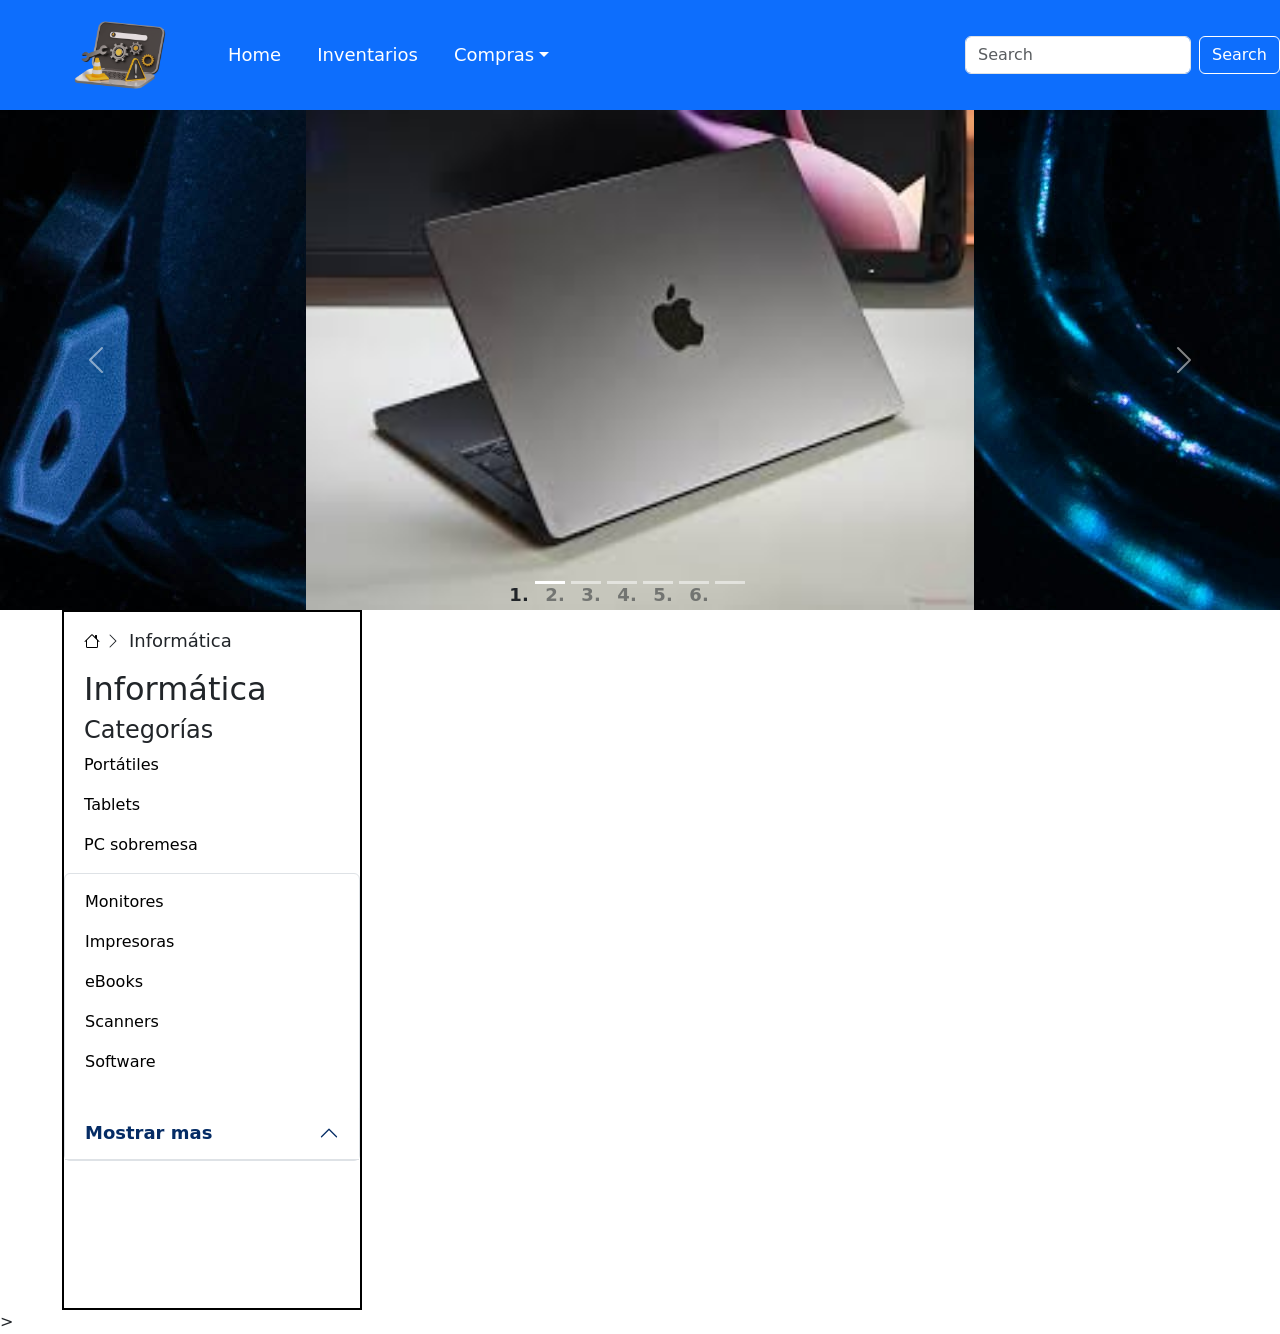
==== bootstrap/index.html @ 83a0c072 "Corrigiendo repositorio" ====
<!doctype html>
<html lang="es" data-bs-theme="light">
    <head>
        <title>Pagina principal</title>
        <!-- Required meta tags -->
        <meta charset="utf-8" />
        <meta name="viewport" content="width=device-width, initial-scale=1" />

        <!-- Bootstrap CSS v5.3.8 -->
        <link
            href="https://cdn.jsdelivr.net/npm/bootstrap@5.3.8/dist/css/bootstrap.min.css"
            rel="stylesheet"
            integrity="sha384-sRIl4kxILFvY47J16cr9ZwB07vP4J8+LH7qKQnuqkuIAvNWLzeN8tE5YBujZqJLB"
            crossorigin="anonymous"
        />

        <link rel="stylesheet" href="style.css">

        
    </head>

    <body>
        <header>
            <nav class="navbar navbar-expand-sm navbar-light bg-primary">
                <div class="container-nav" >
                    <a class="navbar-brand" href="#">
                        <img src="../bootstrap/img/soporte-informatico.png" alt="" style="width: 120px; margin-left: -70px;">
                    </a>
                    <button
                        class="navbar-toggler d-lg-none"
                        type="button"
                        data-bs-toggle="collapse"
                        data-bs-target="#collapsibleNavId"
                        aria-controls="collapsibleNavId"
                        aria-expanded="false"
                        aria-label="Toggle navigation"
                        >
                        <span class="navbar-toggler-icon"></span>
                    </button>
                    <div class="collapse navbar-collapse" id="collapsibleNavId">
                        <ul class="navbar-nav me-auto mt-2 mt-lg-0">
                            <li class="nav-item">
                                <a class="nav-link active" href="#" aria-current="page"
                                    >Home
                                    <span class="visually-hidden">(current)</span></a
                                >
                            </li>
                            <li class="nav-item">
                                <a class="nav-link" href="#">Inventarios</a>
                            </li>
                            <li class="nav-item dropdown">
                                <a
                                    class="nav-link dropdown-toggle"
                                    href="#"
                                    id="dropdownId"
                                    data-bs-toggle="dropdown"
                                    aria-haspopup="true"
                                    aria-expanded="false"
                                    >Compras</a
                                >
                                <div
                                    class="dropdown-menu"
                                    aria-labelledby="dropdownId"
                                    >
                                    
                                    <a class="dropdown-item" href="#" data-bs-toggle="modal" data-bs-target="#modalId">
                                        <svg xmlns="http://www.w3.org/2000/svg" width="16" height="16" fill="currentColor" class="bi bi-person-check" viewBox="0 0 16 16">
                                            <path d="M12.5 16a3.5 3.5 0 1 0 0-7 3.5 3.5 0 0 0 0 7m1.679-4.493-1.335 2.226a.75.75 0 0 1-1.174.144l-.774-.773a.5.5 0 0 1 .708-.708l.547.548 1.17-1.951a.5.5 0 1 1 .858.514M11 5a3 3 0 1 1-6 0 3 3 0 0 1 6 0M8 7a2 2 0 1 0 0-4 2 2 0 0 0 0 4"/>
                                            <path d="M8.256 14a4.5 4.5 0 0 1-.229-1.004H3c.001-.246.154-.986.832-1.664C4.484 10.68 5.711 10 8 10q.39 0 .74.025c.226-.341.496-.65.804-.918Q8.844 9.002 8 9c-5 0-6 3-6 4s1 1 1 1z"/>
                                        </svg>
                                    Login
                                    </a>

                                    
                                    <a class="dropdown-item" href="#" style="margin-right: 10px;">
                                        <svg xmlns="http://www.w3.org/2000/svg" width="16" height="16" fill="currentColor" class="bi bi-person-check" viewBox="0 0 16 16">
                                        <path d="M12.5 16a3.5 3.5 0 1 0 0-7 3.5 3.5 0 0 0 0 7m1.679-4.493-1.335 2.226a.75.75 0 0 1-1.174.144l-.774-.773a.5.5 0 0 1 .708-.708l.547.548 1.17-1.951a.5.5 0 1 1 .858.514M11 5a3 3 0 1 1-6 0 3 3 0 0 1 6 0M8 7a2 2 0 1 0 0-4 2 2 0 0 0 0 4"/>
                                        <path d="M8.256 14a4.5 4.5 0 0 1-.229-1.004H3c.001-.246.154-.986.832-1.664C4.484 10.68 5.711 10 8 10q.39 0 .74.025c.226-.341.496-.65.804-.918Q8.844 9.002 8 9c-5 0-6 3-6 4s1 1 1 1z"/>
                                        </svg> Hazte cliente</a
                                    >
                                </div>
                            </li>
                        </ul>
                        <form class="d-flex my-2 my-lg-0">
                            <input
                                class="form-control me-sm-2"
                                type="text"
                                placeholder="Search"
                            />
                            <button
                                class="btn btn-outline-success my-2 my-sm-0"
                                type="submit"
                                >
                                Search
                            </button>
                        </form>
                    </div>
                </div>
            </nav>
        </header>
        <main>



            <!-- ========== INICIO CARRUSEL ========== -->
            
    <div id="carouselId" class="carousel slide" data-bs-ride="carousel">
        <ol class="carousel-indicators">
                    <li
                        
                        data-bs-target="#carouselId"
                        data-bs-slide-to="0"
                        class="active"
                        aria-current="true"
                        aria-label="First slide"
                    >
                    </li>
                    <li
                        data-bs-target="#carouselId"
                        data-bs-slide-to="1"
                        aria-label="Second slide"
                    ></li>
                    <li
                        data-bs-target="#carouselId"
                        data-bs-slide-to="2"
                        aria-label="Third slide"
                    ></li>
                    <li
                        data-bs-target="#carouselId"
                        data-bs-slide-to="3"
                        aria-label="fourth slide"
                    ></li>
                    <li
                        data-bs-target="#carouselId"
                        data-bs-slide-to="4"
                        aria-label="fifth slide"
                    ></li>
                    <li
                        data-bs-target="#carouselId"
                        data-bs-slide-to="5"
                        aria-label="sixth slide"
                    ></li>
                    
        </ol>
        <div class="carousel-inner" role="listbox">
                    <div class="carousel-item active" ">
                        <img
                            src="../bootstrap/img/producto1.jpg"
                            class=" d-block"
                            alt="First slide"
                        />
                    </div>
                    <div class="carousel-item" ">
                        <img
                            src="../bootstrap/img/producto2.jpg"
                            class=" d-block"
                            alt="Second slide"
                        />
                    </div>
                    <div class="carousel-item" ">
                        <img
                            src="../bootstrap/img/producto3.jpg"
                            class=" d-block"
                            alt="Third slide"
                            
                        />
                    </div>
                    <div class="carousel-item">
                        <img
                            src="../bootstrap/img/producto4.jpg"
                            class=" d-block"
                            alt="Third slide"
                            
                        />
                    </div>
                    <div class="carousel-item">
                        <img
                            src="../bootstrap/img/producto5.jpg"
                            class=" d-block"
                            alt="Third slide"
                            
                        />
                    </div>
                    <div class="carousel-item">
                        <img
                            src="../bootstrap/img/producto6.jpg"
                            class=" d-block"
                            alt="Third slide"
                            
                        />
                    </div>
        </div>
        <button
                    class="carousel-control-prev"
                    type="button"
                    data-bs-target="#carouselId"
                    data-bs-slide="prev"
                >
                    <span class="carousel-control-prev-icon" aria-hidden="true"></span>
                    <span class="visually-hidden">Previous</span>
        </button>
        <button
                    class="carousel-control-next"
                    type="button"
                    data-bs-target="#carouselId"
                    data-bs-slide="next"
                >
                    <span class="carousel-control-next-icon" aria-hidden="true"></span>
                    <span class="visually-hidden">Next</span>
        </button>
    </div>
            <!-- ========== FINAL CARRUSEL ========== -->
            

    <div class="container">

        <!-- ========== INICIO Lateral ========== -->
        
        <section class="lateral">
            
            <div class="home">
                <a href="#">
                    <svg xmlns="http://www.w3.org/2000/svg" width="16" height="16" fill="currentColor" class="bi bi-house" viewBox="0 0 16 16">
                    <path d="M8.707 1.5a1 1 0 0 0-1.414 0L.646 8.146a.5.5 0 0 0 .708.708L2 8.207V13.5A1.5 1.5 0 0 0 3.5 15h9a1.5 1.5 0 0 0 1.5-1.5V8.207l.646.647a.5.5 0 0 0 .708-.708L13 5.793V2.5a.5.5 0 0 0-.5-.5h-1a.5.5 0 0 0-.5.5v1.293zM13 7.207V13.5a.5.5 0 0 1-.5.5h-9a.5.5 0 0 1-.5-.5V7.207l5-5z"/>
                    </svg>
                </a>
                <svg xmlns="http://www.w3.org/2000/svg" width="16" height="16" fill="currentColor" class="bi bi-chevron-right" viewBox="0 0 16 16">
                <path fill-rule="evenodd" d="M4.646 1.646a.5.5 0 0 1 .708 0l6 6a.5.5 0 0 1 0 .708l-6 6a.5.5 0 0 1-.708-.708L10.293 8 4.646 2.354a.5.5 0 0 1 0-.708"/>
                </svg>
                <p>Informática</p>
                    
            </div>

            <div class="catego">
                <h2>Informática</h2>
                <h4>Categorías</h4>
                <a href="#">
                    <p>Portátiles</p>
                </a>
                <a href="#">
                    <p>Tablets</p>
                </a>
                <a href="#">
                    <p>PC sobremesa</p>
                </a>
            </div>

            <div class="accordion" id="accordionExample">
                <div class="accordion-item">
                    <div
                        id="collapseOne"
                        class="accordion-collapse collapse show"
                        aria-labelledby="headingOne"
                        data-bs-parent="#accordionExample"
                        >
                        <div class="accordion-body">
                            <a href="#">
                                <p>Monitores</p>
                            </a>
                            <a href="#">
                                <p>Impresoras</p>
                            </a>
                            <a href="#">
                                <p>eBooks</p>
                            </a>
                            <a href="#">
                                <p>Scanners</p>
                            </a>
                            <a href="#">
                                <p>Software</p>
                            </a>
                        </div>
                    </div>
                    <h2 class="accordion-header" id="headingOne">
                        <button
                            class="accordion-button"
                            type="button"
                            data-bs-toggle="collapse"
                            data-bs-target="#collapseOne"
                            aria-expanded="true"
                            aria-controls="collapseOne"
                        >
                            Mostrar mas
                        </button>
                    </h2>
                
                </div>
                
            </div>
            
            
            
    
        </section>
    
    
        <!-- ========== FINAL Lateral ========== -->

    
    
    <section class="central">

    </section>


    
    
    
    
    
    
    </div>       

            


            
            















        <!-- ========== Start Modal de login ========== -->

>

<!-- Modal Body -->
<!-- if you want to close by clicking outside the modal, delete the last endpoint:data-bs-backdrop and data-bs-keyboard -->
<div
    class="modal fade"
    id="modalId"
    tabindex="-1"
    data-bs-backdrop="static"
    data-bs-keyboard="false"
    
    role="dialog"
    aria-labelledby="modalTitleId"
    aria-hidden="true"
    >
    <div
        class="modal-dialog modal-dialog-scrollable modal-dialog-centered modal-sm"
        role="document"
    >
        <div class="modal-content">
            <div class="modal-header">
                <h5 class="modal-title" id="modalTitleId">
                    Modal title
                </h5>
                <button
                    type="button"
                    class="btn-close"
                    data-bs-dismiss="modal"
                    aria-label="Close"
                ></button>
            </div>
            <div class="modal-body">

                <form action="">

                    <div class="mb-3">
                        <label for="" class="form-label">Usuario</label>
                        <input
                            type="text"
                            class="form-control"
                            name=""
                            id=""
                            aria-describedby="helpId"
                            placeholder=""
                        />
                        
                    </div>
                    
                </form>

                <div class="mb-3">
                    <label for="" class="form-label">Clave</label>
                    <input
                        type="password"
                        class="form-control"
                        name=""
                        id=""
                        aria-describedby="helpId"
                        placeholder=""
                    />
                    
                </div>
                

                                                </div>


                                                <div class="modal-footer">
                                                    <button
                                                        type="button"
                                                        class="btn btn-secondary"
                                                        data-bs-dismiss="modal"
                                                    >
                                                        Cerrar
                                                    </button>
                                                    <button type="button" class="btn btn-primary">Entrar</button>
                                                    <button type="button" class="btn btn-primary">Registrar</button>
                                                </div>
                                            </div>
                                        </div>
                                    </div>
                                    
                                    <!-- Optional: Place to the bottom of scripts -->
                                    <script>
                                        const myModal = new bootstrap.Modal(
                                            document.getElementById("modalId"),
                                            options,
                                        );
                                    </script>
                                    
                                    
                                    <!-- ========== End Modal de login ========== -->
        </main>
        <footer>
            <!-- place footer here -->
        </footer>
        <!-- Bootstrap JavaScript Bundle (includes Popper) -->
        <script
            src="https://cdn.jsdelivr.net/npm/bootstrap@5.3.8/dist/js/bootstrap.bundle.min.js"
            integrity="sha384-FKyoEForCGlyvwx9Hj09JcYn3nv7wiPVlz7YYwJrWVcXK/BmnVDxM+D2scQbITxI"
            crossorigin="anonymous"
        ></script>
    </body>
</html>
---- bootstrap/style.css ----
/*****INICIO HEADER *****/ 

.navbar    {

    .container-nav{
        display: flex;
        width: 100%;
        margin-left: 130px;

        .navbar-brand{
            margin-right: 40px;
        }

        .navbar-collapse{     
            ul{
                gap: 20px;
                li{
                    .nav-link{
                        color: white;
                        font-size: 18px;
                        
                    }
                }

                .dropdown-menu{

                    .dropdown-item{

                        line-height: 10px;

                        svg{
                            margin-right: 10px;
                        }
                    }
                }

            }

            form{
                button{
                    color: white;
                    border: 1px solid white;
                }
            }
        }

    }
}


/***** FIN HEADER *****/



/*****INICIO CARRUSEL *****/ 

main  {
    .carousel{
        ol{
            li{
                font-size: 18px;
                font-weight: 600;
            }
        }
        



        .carousel-inner{
            width: 100%;
            background-image: url(../bootstrap/img/background-carrusel.jpg);
            background-repeat: no-repeat;
            
            .carousel-item{
                width: 100%;
                height: 500px;
                
                img{
                    width: 100%;
                    height: 100%;
                    object-fit: contain;
                    aspect-ratio: 16 / 9;
                    
                }
            }
        }

    }

    
}

/***** End CARRUSEL *****/


/***** INICIO LATERAL *****/  

.container{
    margin-left: 30px;
    
    .lateral{
        width: 300px;
        height: 700px;
        border: 2px solid black;
        margin-left: 20px;
        a{
            color: black;
        }
        .home{
            display: flex;
            align-items: center;
            margin-left: 20px;
            


            .bi-house{
                margin-right: 5px;
                
            }
            p{
                margin-top: 15px;
                margin-left: 8px;
                font-size: 18px;
            }
            
        }

        .catego{
            margin-left: 20px;

            a{
                text-decoration: none;
                color: black;
            }
        }

        .accordion{
            .accordion-item{
                .accordion-collapse{
                    .accordion-body{
                        a{
                            text-decoration: none;
                            color: black;
                        }
                    }
                }
                h2{
                    button{
                        background: white;
                        /* border: 2px solid black; */
                        font-size: 18px;
                        font-weight: 800;
                    }
                }
            }
        }
    }

}


/***** End LATERAL *****/
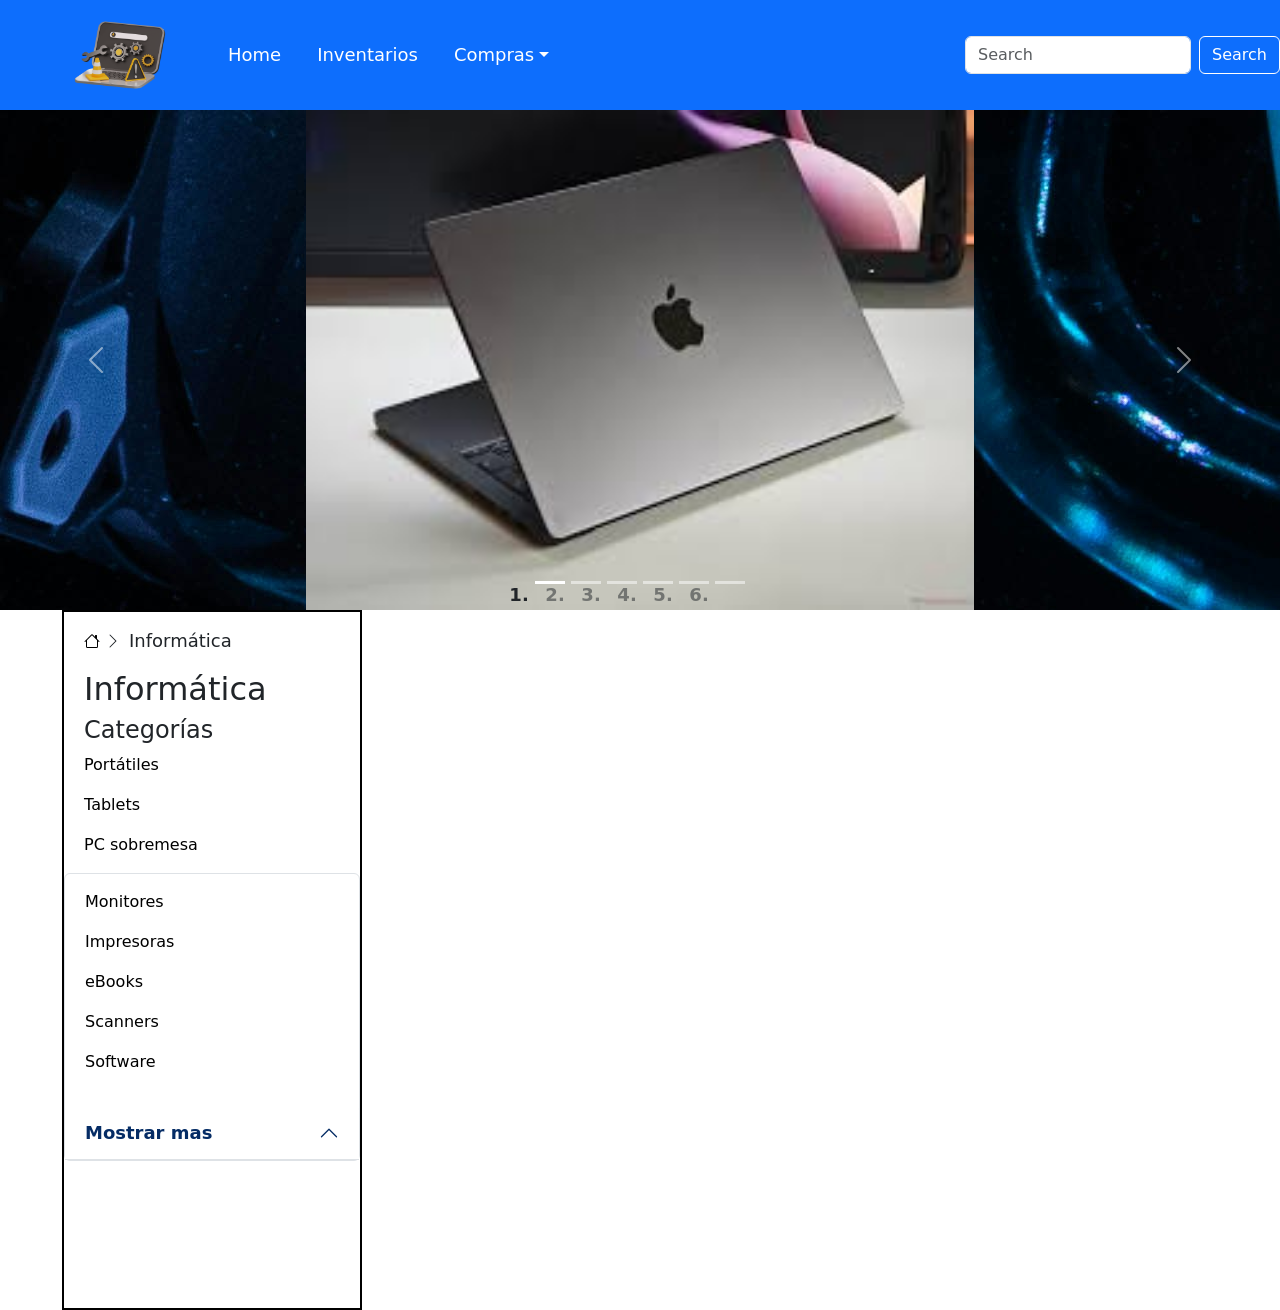
==== commit f008d7f0: "Desarroll el Form con JS" ====
--- a/bootstrap/index.html
+++ b/bootstrap/index.html
@@ -15,8 +15,8 @@
         />
 
         <link rel="stylesheet" href="style.css">
-
-        
+        <script src="../bootstrap/js/login.js"></script>
+
     </head>
 
     <body>
@@ -298,9 +298,9 @@
 
     
     
-    <section class="central">
-
-    </section>
+        <section class="central">
+
+        </section>
 
 
     
@@ -311,34 +311,13 @@
     
     </div>       
 
-            
-
-
-            
-            
-
-
-
-
-
-
-
-
-
-
-
-
-
-
 
         <!-- ========== Start Modal de login ========== -->
 
->
 
 <!-- Modal Body -->
 <!-- if you want to close by clicking outside the modal, delete the last endpoint:data-bs-backdrop and data-bs-keyboard -->
-<div
-    class="modal fade"
+<div class="modal fade"
     id="modalId"
     tabindex="-1"
     data-bs-backdrop="static"
@@ -346,12 +325,12 @@
     
     role="dialog"
     aria-labelledby="modalTitleId"
-    aria-hidden="true"
-    >
-    <div
-        class="modal-dialog modal-dialog-scrollable modal-dialog-centered modal-sm"
-        role="document"
-    >
+    aria-hidden="true">
+
+    <div class="modal-dialog modal-dialog-scrollable 
+                modal-dialog-centered modal-sm"
+        role="document">
+
         <div class="modal-content">
             <div class="modal-header">
                 <h5 class="modal-title" id="modalTitleId">
@@ -361,71 +340,74 @@
                     type="button"
                     class="btn-close"
                     data-bs-dismiss="modal"
-                    aria-label="Close"
-                ></button>
-            </div>
+                    aria-label="Close">
+                </button>
+            </div>
+
+
             <div class="modal-body">
-
-                <form action="">
-
+                <form name="Login">  
                     <div class="mb-3">
                         <label for="" class="form-label">Usuario</label>
+                        
                         <input
                             type="text"
                             class="form-control"
-                            name=""
+                            name="usuario"
                             id=""
                             aria-describedby="helpId"
                             placeholder=""
-                        />
-                        
+                            value=""/>
                     </div>
                     
-                </form>
-
-                <div class="mb-3">
-                    <label for="" class="form-label">Clave</label>
-                    <input
-                        type="password"
-                        class="form-control"
-                        name=""
-                        id=""
-                        aria-describedby="helpId"
-                        placeholder=""
-                    />
-                    
-                </div>
-                
-
-                                                </div>
-
-
-                                                <div class="modal-footer">
-                                                    <button
-                                                        type="button"
-                                                        class="btn btn-secondary"
-                                                        data-bs-dismiss="modal"
-                                                    >
-                                                        Cerrar
-                                                    </button>
-                                                    <button type="button" class="btn btn-primary">Entrar</button>
-                                                    <button type="button" class="btn btn-primary">Registrar</button>
-                                                </div>
-                                            </div>
-                                        </div>
-                                    </div>
-                                    
-                                    <!-- Optional: Place to the bottom of scripts -->
-                                    <script>
-                                        const myModal = new bootstrap.Modal(
-                                            document.getElementById("modalId"),
-                                            options,
-                                        );
-                                    </script>
-                                    
-                                    
-                                    <!-- ========== End Modal de login ========== -->
+                    <div class="mb-3">
+                        <label for="" class="form-label">Clave</label>
+                        <input
+                            type="password"
+                            class="form-control"
+                            name="password"
+                            id=""
+                            aria-describedby="helpId"
+                            placeholder=""
+                            value=""/>
+                    </div>
+                </form> 
+            </div>
+
+            <div class="modal-footer">
+                <button
+                    type="button"
+                    class="btn btn-secondary"
+                    data-bs-dismiss="modal">
+                    Cerrar
+                </button>
+
+                <button type="button" 
+                        class="btn btn-primary"  
+                        onclick="login()" target=""_blank>
+                        Entrar
+                </button>
+                <button type="button" 
+                        class="btn btn-primary">
+                        Registrar
+                </button>
+            </div>
+        </div>
+    </div>
+</div>
+    
+    <!-- Optional: Place to the bottom of scripts -->
+    <script>
+        const myModal = new bootstrap.Modal(
+            document.getElementById("modalId"),
+            options,
+        );
+    </script>
+
+    
+                <!-- ========== End Modal de login ========== -->
         </main>
+
         <footer>
             <!-- place footer here -->
         </footer>
@@ -435,5 +417,6 @@
             integrity="sha384-FKyoEForCGlyvwx9Hj09JcYn3nv7wiPVlz7YYwJrWVcXK/BmnVDxM+D2scQbITxI"
             crossorigin="anonymous"
         ></script>
+
     </body>
 </html>
